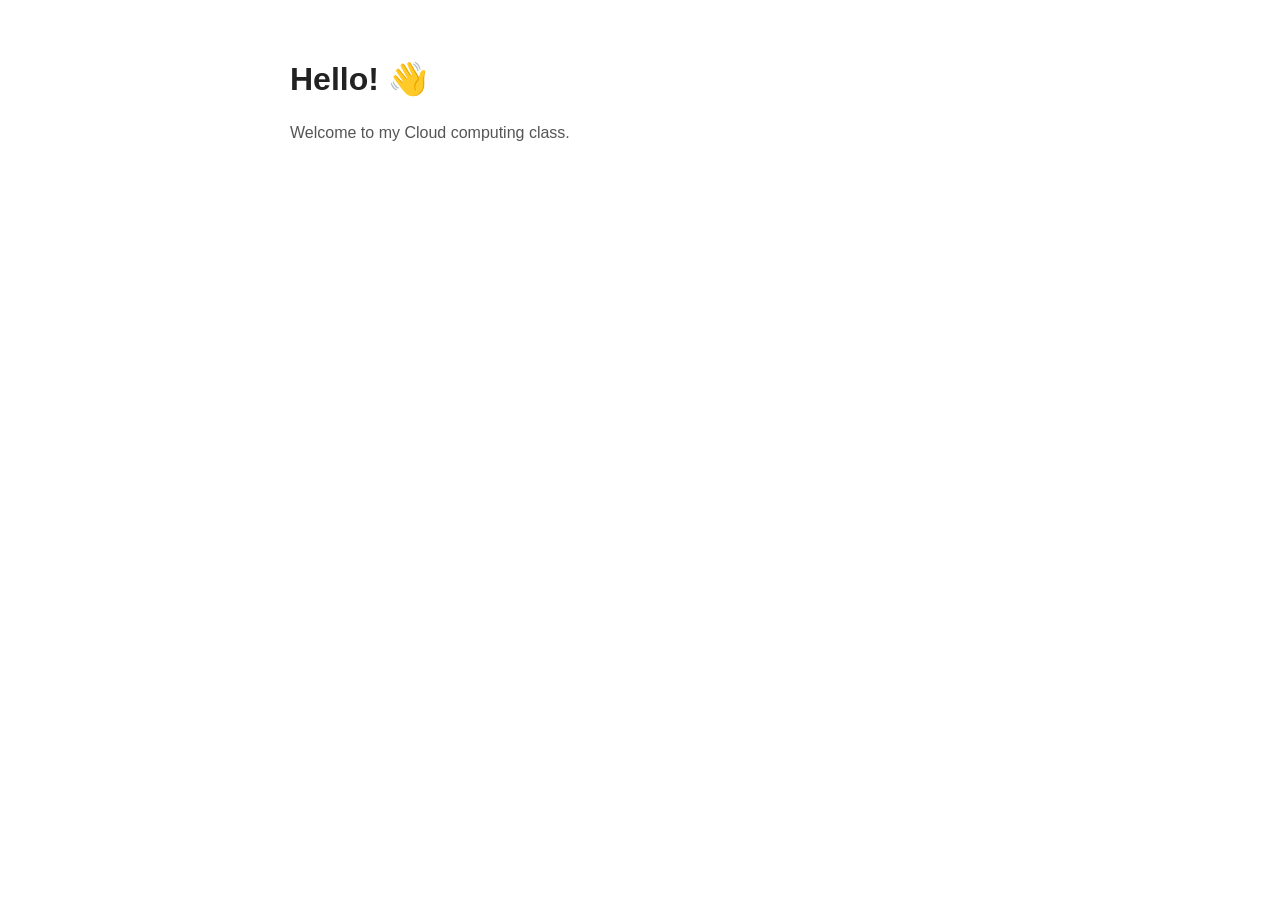
==== new.html @ 5a56b8b2 "more changes to new.html" ====
<!DOCTYPE html>
<html lang="en">
<head>
  <meta charset="UTF-8" />
  <meta name="viewport" content="width=device-width, initial-scale=1.0"/>
  <title>My Page</title>
  <style>
    body {
      font-family: sans-serif;
      max-width: 700px;
      margin: 60px auto;
      padding: 0 20px;
      color: #222;
    }
    h1 { font-size: 2rem; }
    p  { line-height: 1.7; color: #555; }
  </style>
</head>
<body>
  <h1>Hello! 👋</h1>
  <p>Welcome to my Cloud computing class.</p>
</body>
</html>
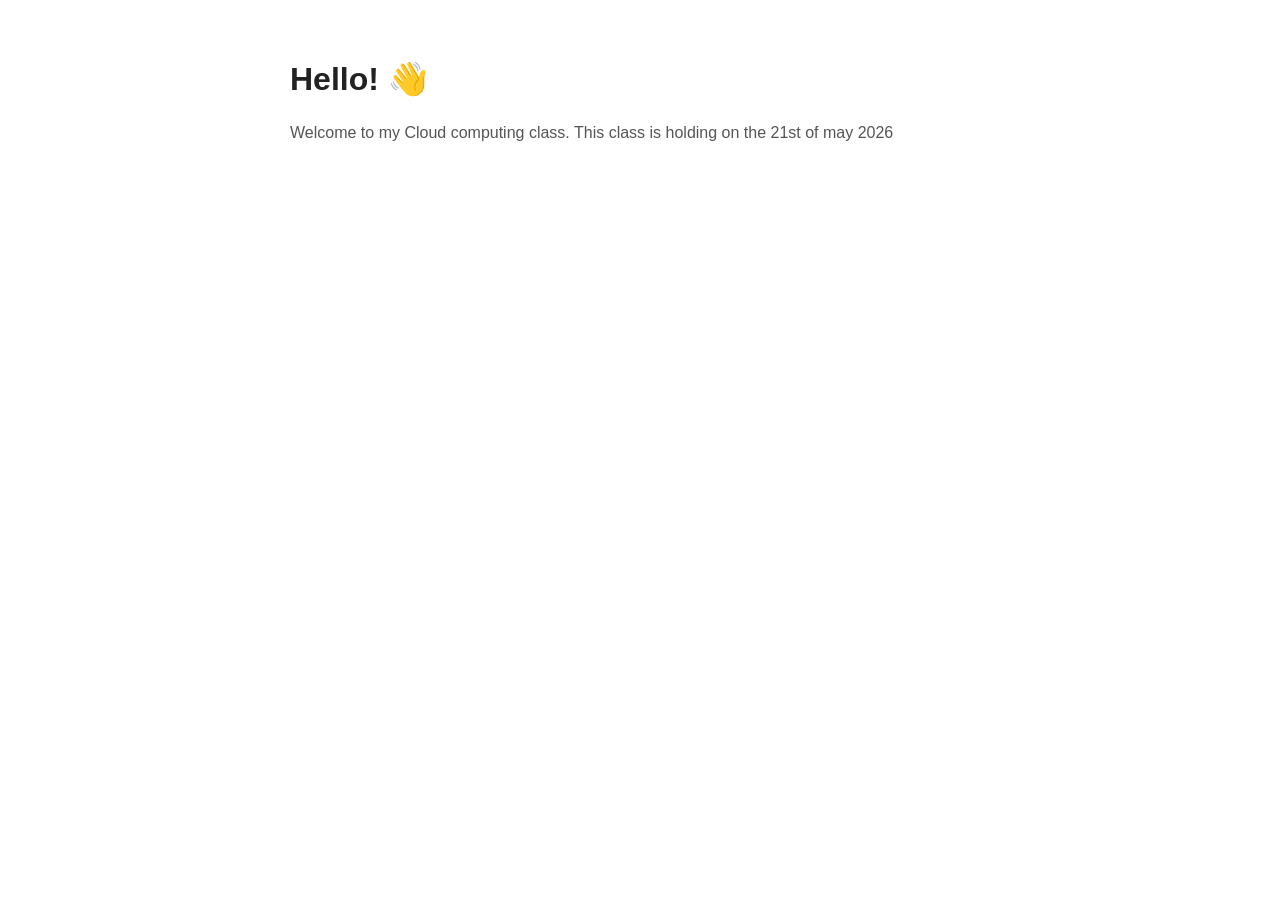
==== commit b612b34c: "more changes to new.html" ====
--- a/new.html
+++ b/new.html
@@ -18,6 +18,6 @@
 </head>
 <body>
   <h1>Hello! 👋</h1>
-  <p>Welcome to my Cloud computing class.</p>
+  <p>Welcome to my Cloud computing class. This class is holding on the 21st of may 2026</p>
 </body>
 </html>
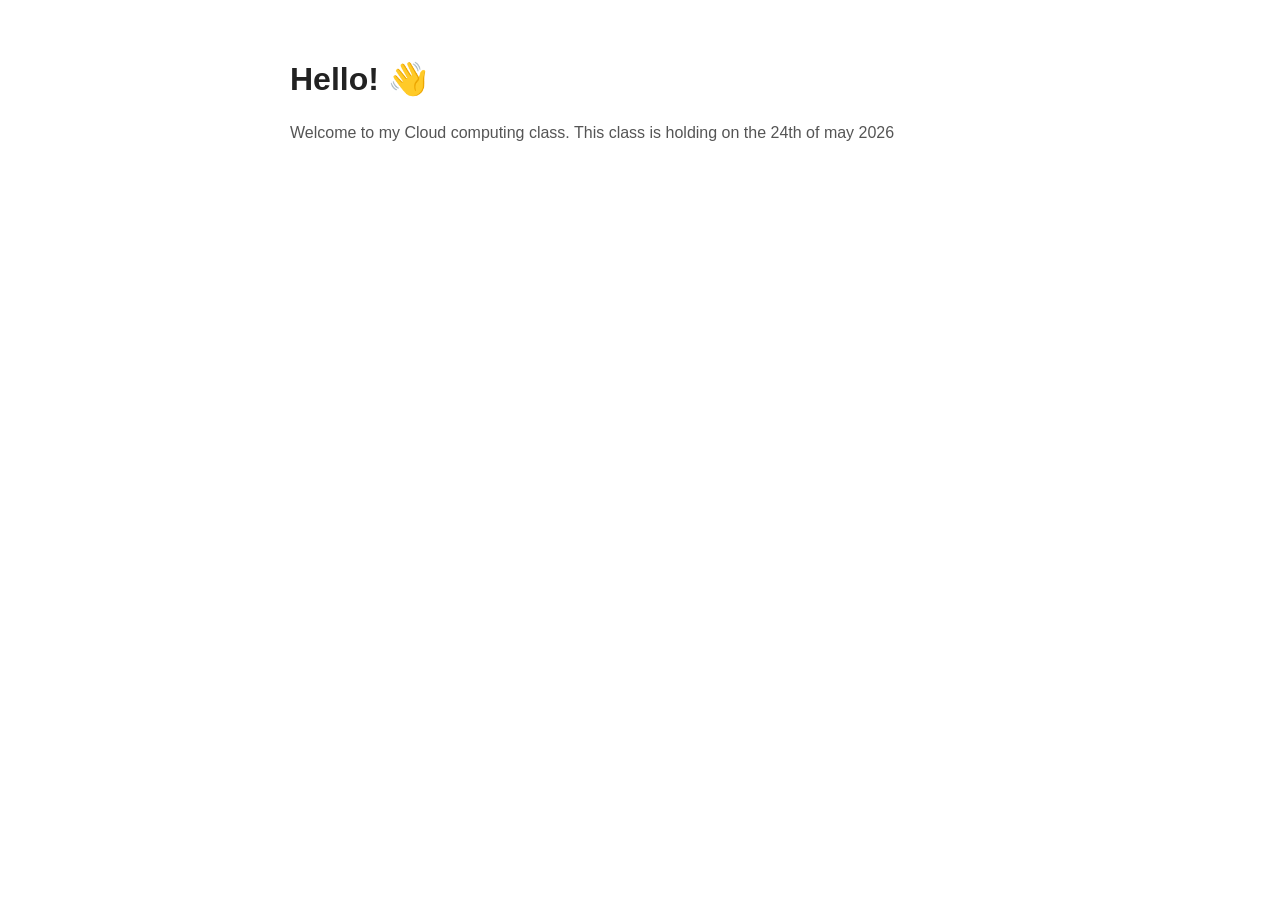
==== commit 930d1b83: "new change" ====
--- a/new.html
+++ b/new.html
@@ -18,6 +18,6 @@
 </head>
 <body>
   <h1>Hello! 👋</h1>
-  <p>Welcome to my Cloud computing class. This class is holding on the 21st of may 2026</p>
+  <p>Welcome to my Cloud computing class. This class is holding on the 24th of may 2026</p>
 </body>
 </html>
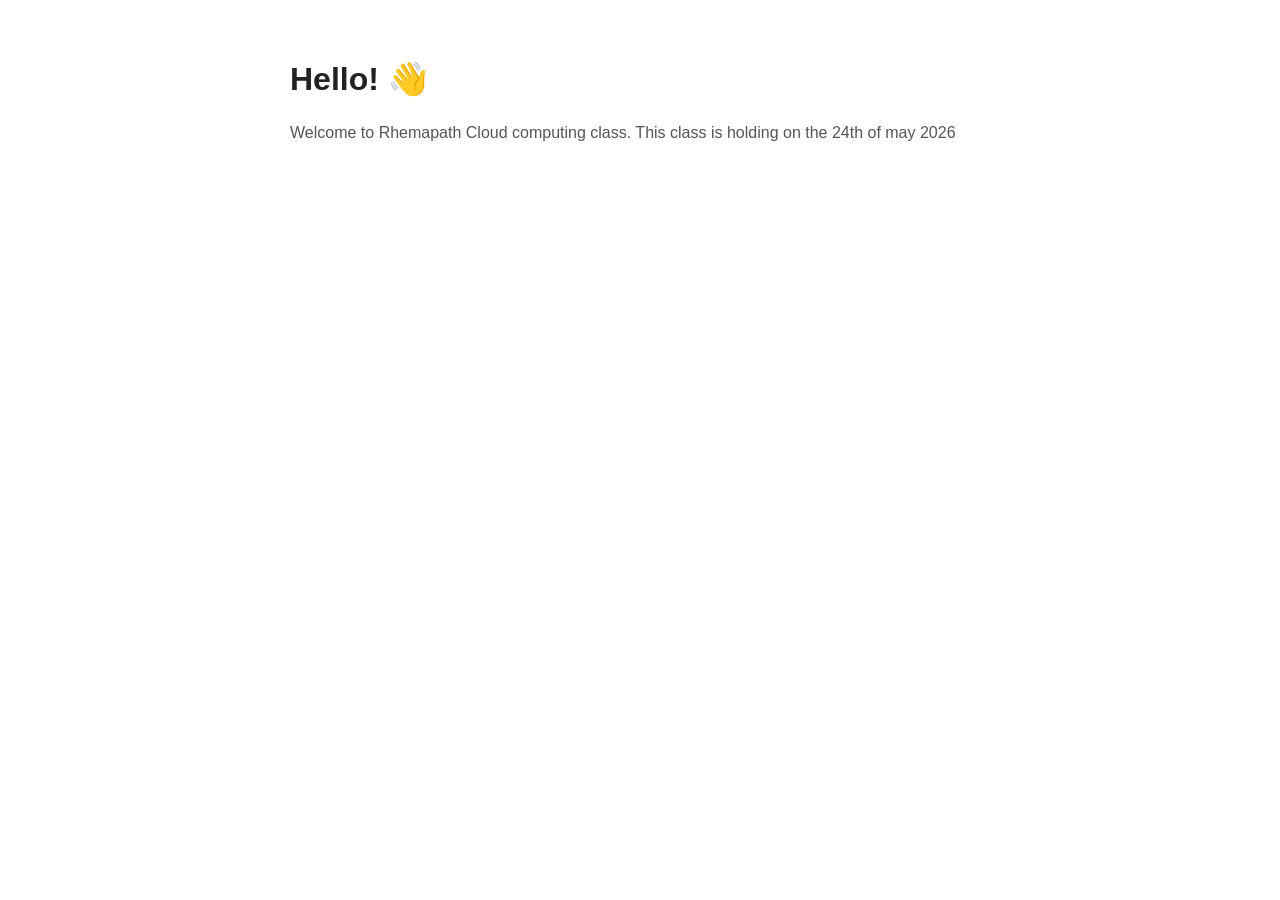
==== commit 5a663462: "new change" ====
--- a/new.html
+++ b/new.html
@@ -18,6 +18,6 @@
 </head>
 <body>
   <h1>Hello! 👋</h1>
-  <p>Welcome to my Cloud computing class. This class is holding on the 24th of may 2026</p>
+  <p>Welcome to Rhemapath Cloud computing class. This class is holding on the 24th of may 2026</p>
 </body>
 </html>
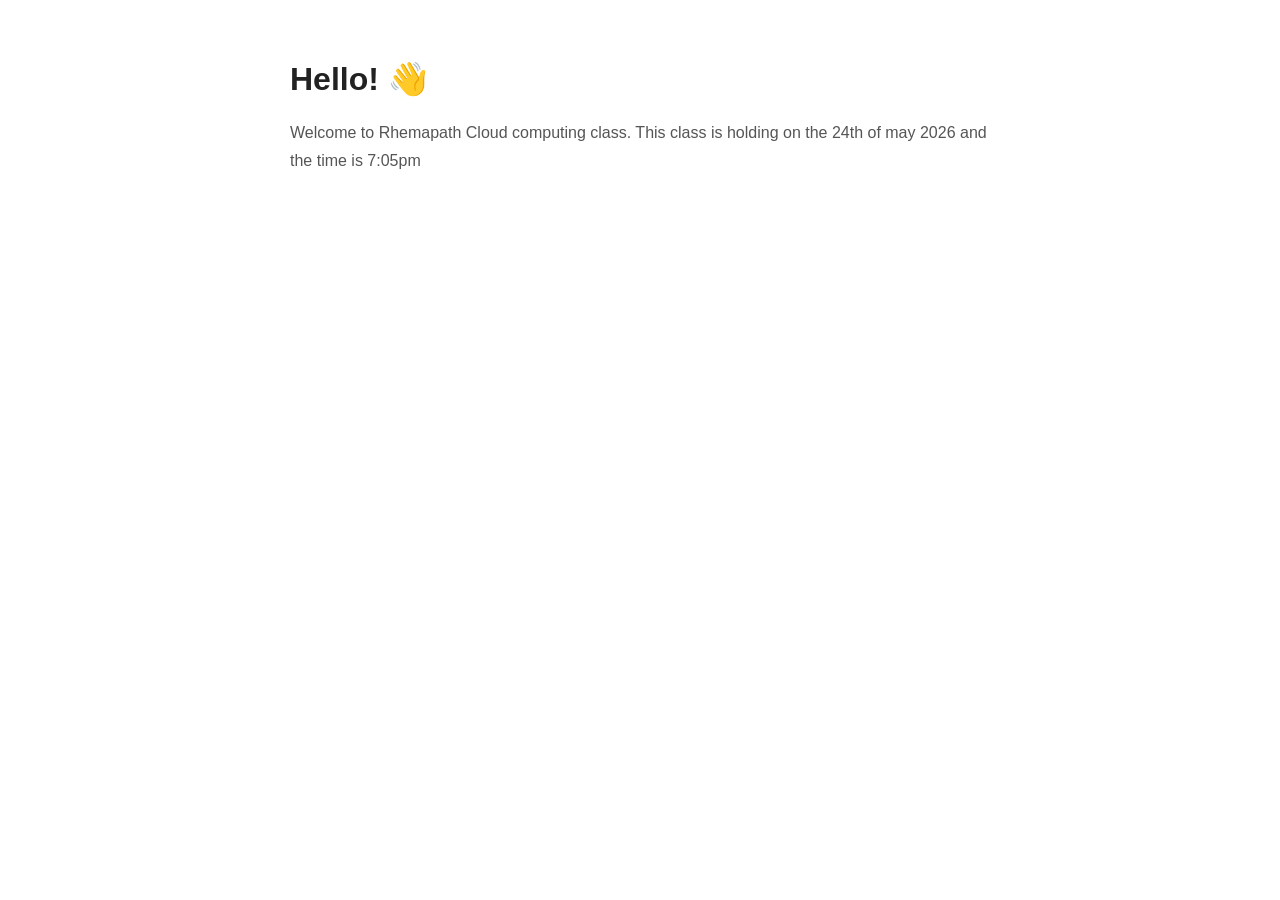
==== commit 06f113da: "new change" ====
--- a/new.html
+++ b/new.html
@@ -18,6 +18,6 @@
 </head>
 <body>
   <h1>Hello! 👋</h1>
-  <p>Welcome to Rhemapath Cloud computing class. This class is holding on the 24th of may 2026</p>
+  <p>Welcome to Rhemapath Cloud computing class. This class is holding on the 24th of may 2026 and the time is 7:05pm</p>
 </body>
 </html>
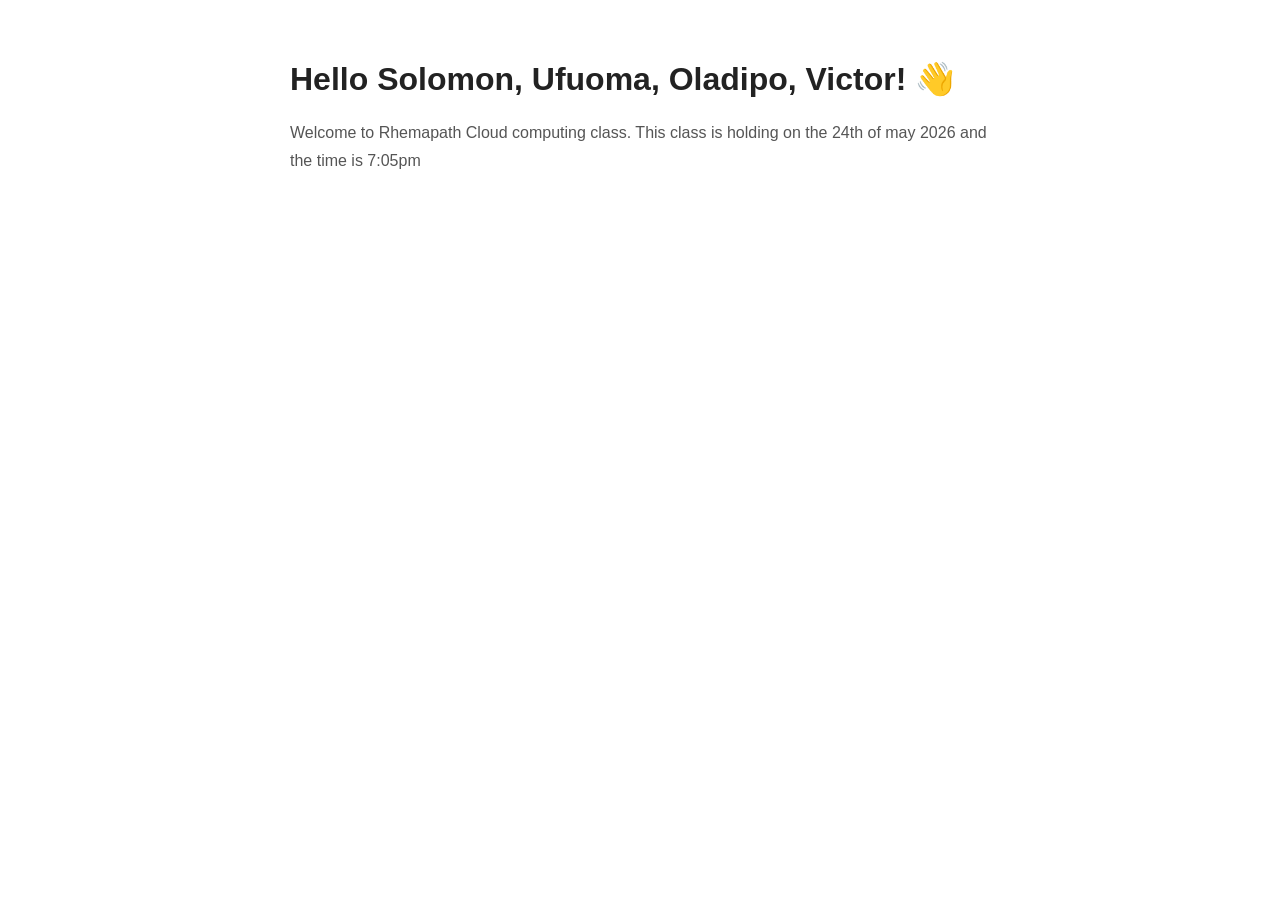
==== commit 84ea96df: "new change" ====
--- a/new.html
+++ b/new.html
@@ -17,7 +17,7 @@
   </style>
 </head>
 <body>
-  <h1>Hello! 👋</h1>
+  <h1>Hello  Solomon, Ufuoma, Oladipo, Victor! 👋</h1>
   <p>Welcome to Rhemapath Cloud computing class. This class is holding on the 24th of may 2026 and the time is 7:05pm</p>
 </body>
 </html>
